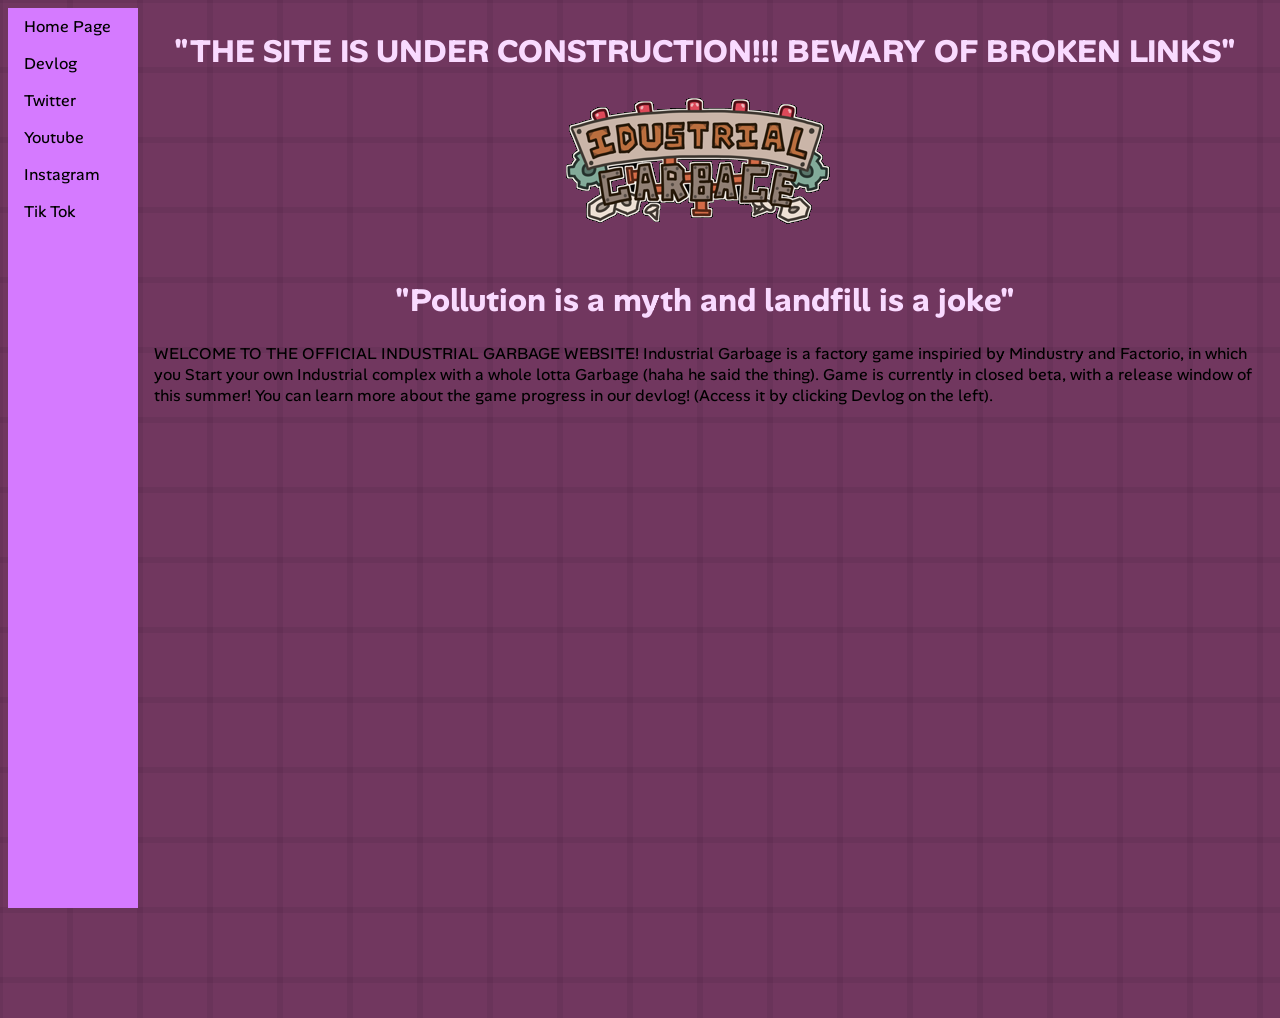
==== index.html @ 5db80669 "proper text placement" ====
<!DOCTYPE html>
<html>
    <head>
      <title>HOME: Industrial Garbage</title>
      <meta name="viewport" content="width=device-width, initial-scale=1">
      <link href='https://fonts.googleapis.com/css?family=Alan Sans' rel='stylesheet'>

          <style>
            body { background-image: url("Images/background.png");
            font-family: 'Alan Sans';font-size: 16px;}

            h1 { color: rgb(249, 218, 255); text-align: center; }

            ul  { list-style-type: none;
            margin: 0;
            padding: 0;
            width: 130px;
            background-color: #d57aff;
            position: fixed;
            height: 100vh;
            overflow: auto; }

            li a { display: block;
            color: black;
            padding: 8px 16px;
            text-decoration: none; }

            li a:hover { background-color: #d5fd89;
            color: rgb(31, 46, 31); }

          </style>

          <link rel="icon" type="image/x-icon" href="Images/icon.png">
    </head>

<body>
    <ul>

      <li><a href="index.html">Home Page</a></li>
      <li><a href="devlog.html">Devlog</a></li>
      <li><a href="https://x.com/IndustGarbage">Twitter</a></li>
      <li><a href="https://www.youtube.com/@IndustrialGarbage">Youtube</a></li>
      <li><a href="ttps://www.instagram.com/industrialgarbagegame/">Instagram</a></li>
      <li><a href="https://www.tiktok.com/@industrialgarbagegame">Tik Tok</a></li>

    </ul>

    <div class="main", style="margin-left:130px;padding:1px 16px;height:1000px;">
      <h1>"THE SITE IS UNDER CONSTRUCTION!!! BEWARY OF BROKEN LINKS"</h1>
        <div style="text-align: center"><img src="Images/logo2.png" alt="Game logo by SuprrSlimeBoiii"></div>
          <h1>"Pollution is a myth and landfill is a joke"</h1>
          <a>WELCOME TO THE OFFICIAL INDUSTRIAL GARBAGE WEBSITE!</a>
          <a>Industrial Garbage is a factory game inspiried by Mindustry and Factorio, in which you
            Start your own Industrial complex with a whole lotta Garbage (haha he said the thing). </a>
          <a> Game is currently in closed beta, with a release window of this summer! You can learn more about the game progress
            in our devlog! (Access it by clicking Devlog on the left). </a>

          
            


    </div>    
  </body>
</html>
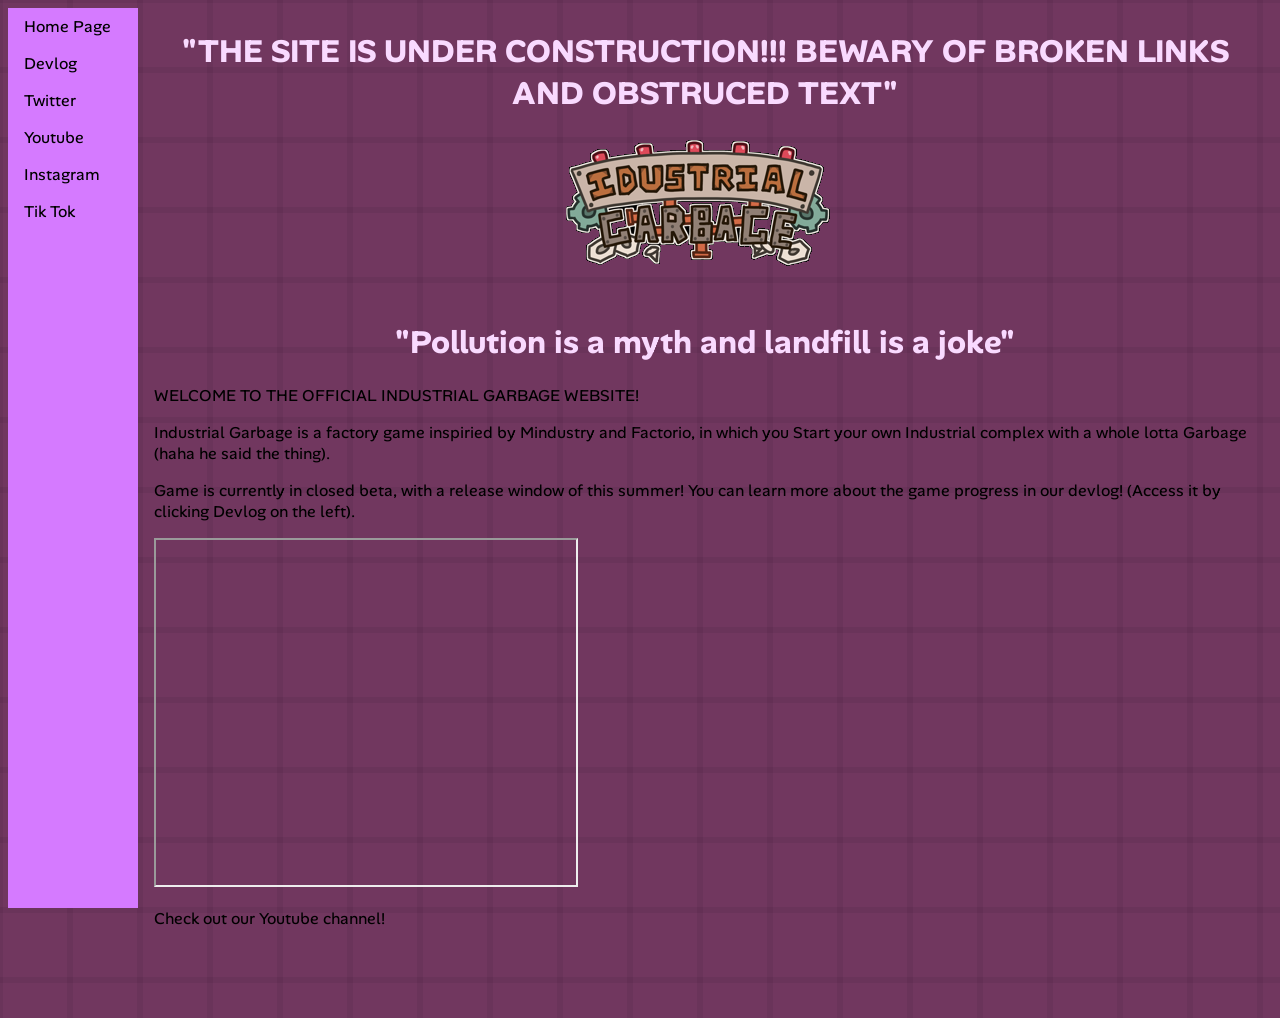
==== commit ac4af1d9: "Update index.html" ====
--- a/index.html
+++ b/index.html
@@ -40,20 +40,28 @@
       <li><a href="devlog.html">Devlog</a></li>
       <li><a href="https://x.com/IndustGarbage">Twitter</a></li>
       <li><a href="https://www.youtube.com/@IndustrialGarbage">Youtube</a></li>
-      <li><a href="ttps://www.instagram.com/industrialgarbagegame/">Instagram</a></li>
+      <li><a href="https://www.instagram.com/industrialgarbagegame">Instagram</a></li>
       <li><a href="https://www.tiktok.com/@industrialgarbagegame">Tik Tok</a></li>
 
     </ul>
 
     <div class="main", style="margin-left:130px;padding:1px 16px;height:1000px;">
-      <h1>"THE SITE IS UNDER CONSTRUCTION!!! BEWARY OF BROKEN LINKS"</h1>
+      
+      <h1>"THE SITE IS UNDER CONSTRUCTION!!! BEWARY OF BROKEN LINKS AND OBSTRUCED TEXT"</h1>
+
         <div style="text-align: center"><img src="Images/logo2.png" alt="Game logo by SuprrSlimeBoiii"></div>
+
           <h1>"Pollution is a myth and landfill is a joke"</h1>
-          <a>WELCOME TO THE OFFICIAL INDUSTRIAL GARBAGE WEBSITE!</a>
-          <a>Industrial Garbage is a factory game inspiried by Mindustry and Factorio, in which you
-            Start your own Industrial complex with a whole lotta Garbage (haha he said the thing). </a>
-          <a> Game is currently in closed beta, with a release window of this summer! You can learn more about the game progress
-            in our devlog! (Access it by clicking Devlog on the left). </a>
+
+          <p>WELCOME TO THE OFFICIAL INDUSTRIAL GARBAGE WEBSITE!</p>
+          <p>Industrial Garbage is a factory game inspiried by Mindustry and Factorio, in which you
+            Start your own Industrial complex with a whole lotta Garbage (haha he said the thing). </p>
+          <p> Game is currently in closed beta, with a release window of this summer! You can learn more about the game progress
+            in our devlog! (Access it by clicking Devlog on the left). </p>
+          
+            <iframe width="420" height="345" src="https://www.youtube.com/shorts/hshiPar2Ot8">
+            </iframe>
+            <p>Check out our Youtube channel!</p>
 
           
             
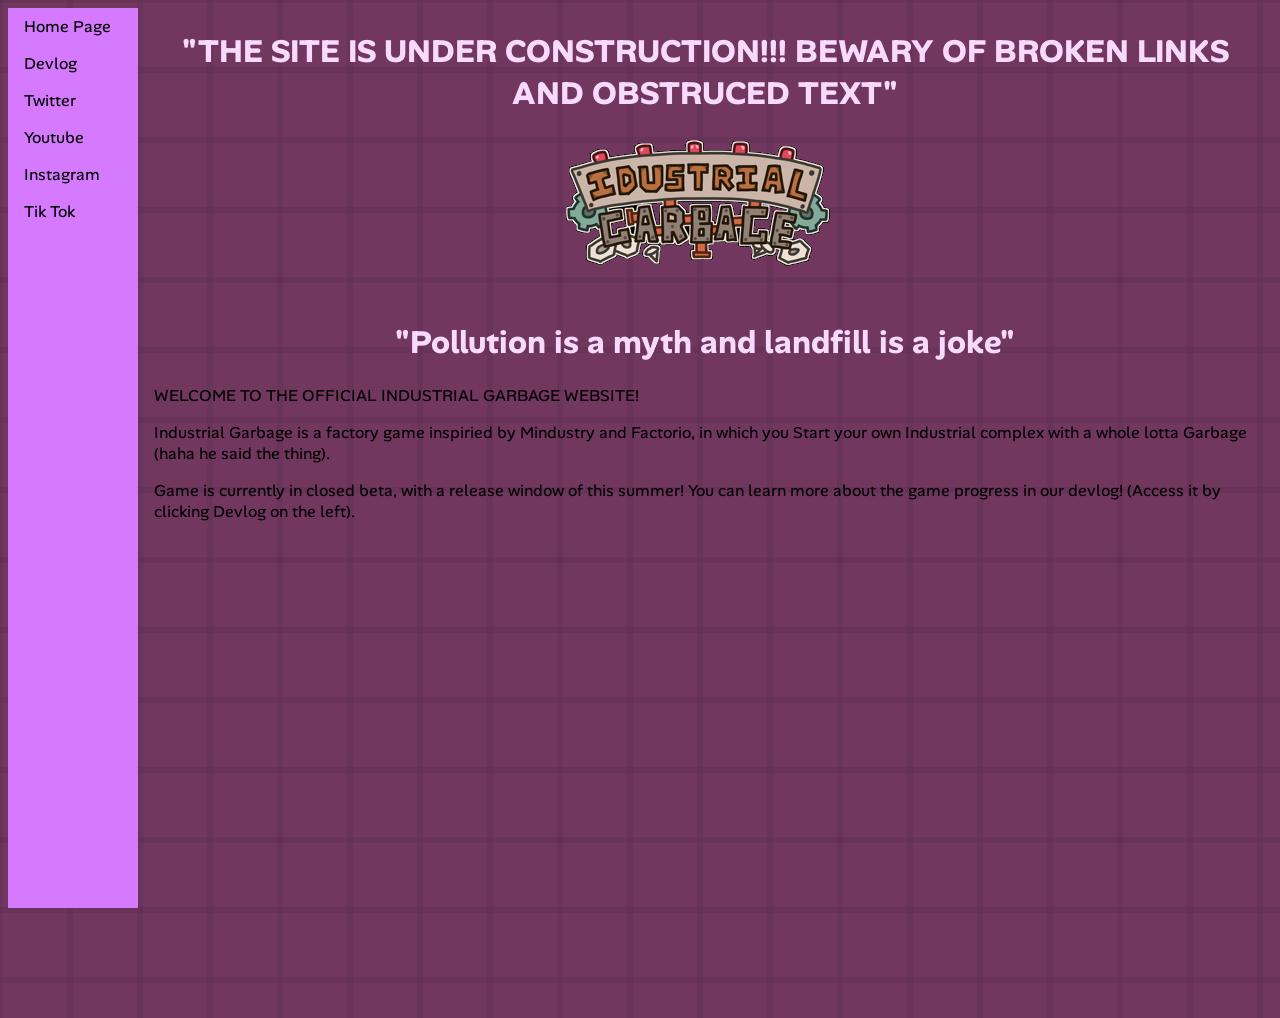
==== commit 8130e0f7: "devlog" ====
--- a/index.html
+++ b/index.html
@@ -59,9 +59,6 @@
           <p> Game is currently in closed beta, with a release window of this summer! You can learn more about the game progress
             in our devlog! (Access it by clicking Devlog on the left). </p>
           
-            <iframe width="420" height="345" src="https://www.youtube.com/shorts/hshiPar2Ot8">
-            </iframe>
-            <p>Check out our Youtube channel!</p>
 
           
             
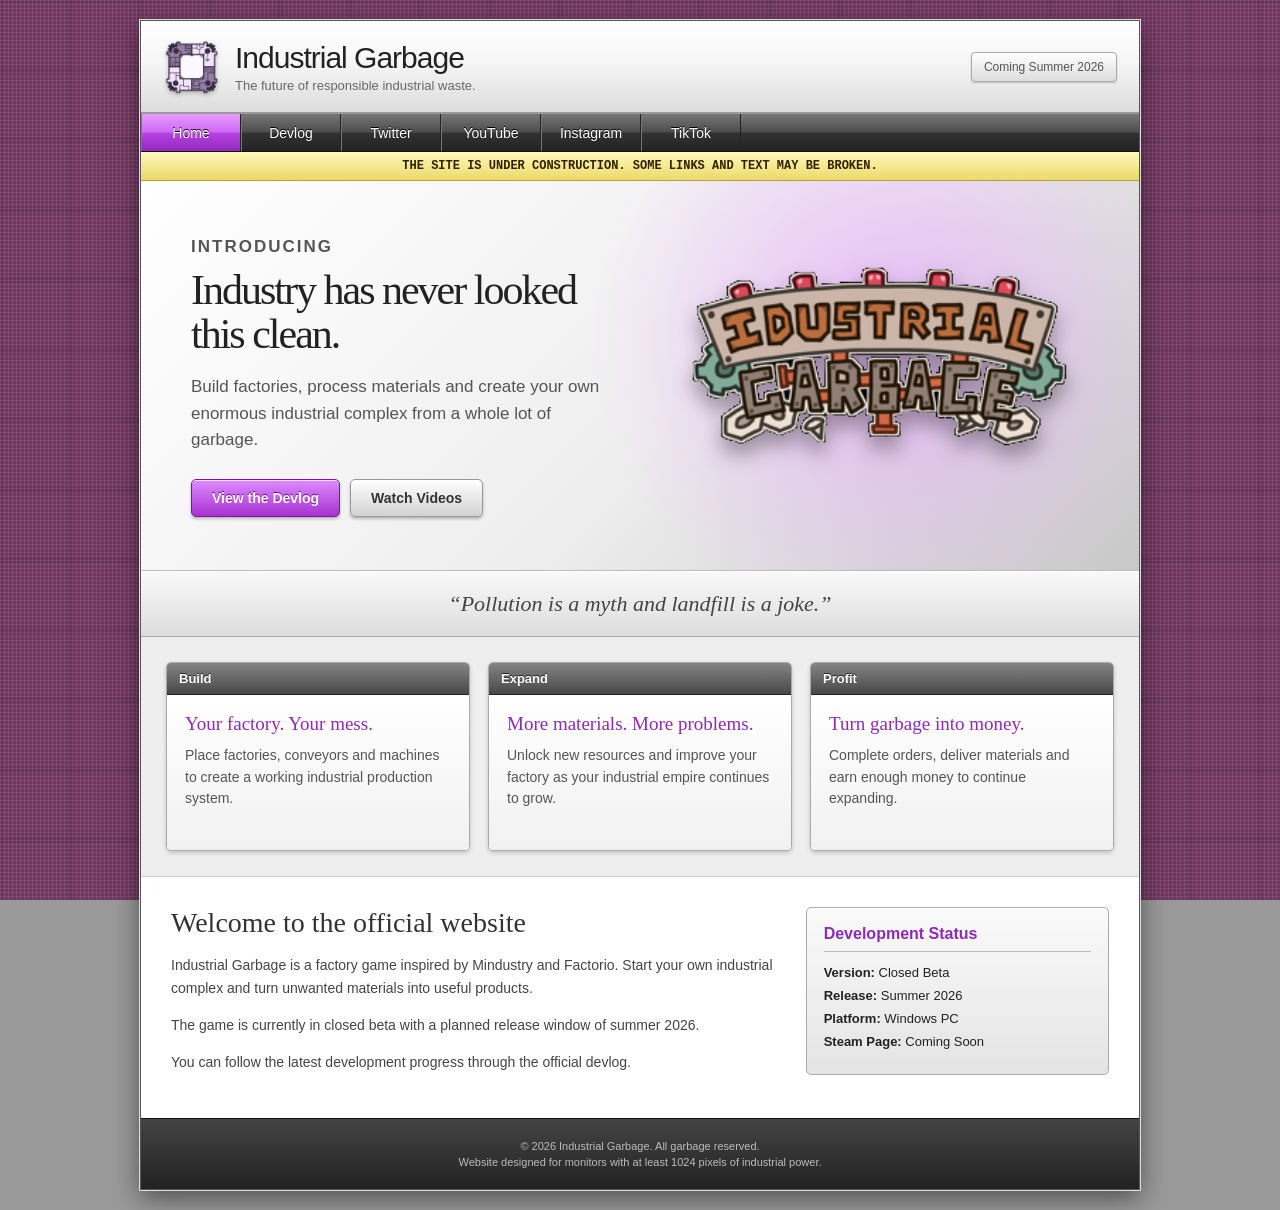
==== commit af932efe: "made the website look a bit better, but defo can be worked on" ====
--- a/index.html
+++ b/index.html
@@ -1,69 +1,177 @@
-<!DOCTYPE html>
-<html>
-    <head>
-      <title>HOME: Industrial Garbage</title>
-      <meta name="viewport" content="width=device-width, initial-scale=1">
-      <link href='https://fonts.googleapis.com/css?family=Alan Sans' rel='stylesheet'>
-
-          <style>
-            body { background-image: url("Images/background.png");
-            font-family: 'Alan Sans';font-size: 16px;}
-
-            h1 { color: rgb(249, 218, 255); text-align: center; }
-
-            ul  { list-style-type: none;
-            margin: 0;
-            padding: 0;
-            width: 130px;
-            background-color: #d57aff;
-            position: fixed;
-            height: 100vh;
-            overflow: auto; }
-
-            li a { display: block;
-            color: black;
-            padding: 8px 16px;
-            text-decoration: none; }
-
-            li a:hover { background-color: #d5fd89;
-            color: rgb(31, 46, 31); }
-
-          </style>
-
-          <link rel="icon" type="image/x-icon" href="Images/icon.png">
-    </head>
-
-<body>
-    <ul>
-
-      <li><a href="index.html">Home Page</a></li>
-      <li><a href="devlog.html">Devlog</a></li>
-      <li><a href="https://x.com/IndustGarbage">Twitter</a></li>
-      <li><a href="https://www.youtube.com/@IndustrialGarbage">Youtube</a></li>
-      <li><a href="https://www.instagram.com/industrialgarbagegame">Instagram</a></li>
-      <li><a href="https://www.tiktok.com/@industrialgarbagegame">Tik Tok</a></li>
-
-    </ul>
-
-    <div class="main", style="margin-left:130px;padding:1px 16px;height:1000px;">
-      
-      <h1>"THE SITE IS UNDER CONSTRUCTION!!! BEWARY OF BROKEN LINKS AND OBSTRUCED TEXT"</h1>
-
-        <div style="text-align: center"><img src="Images/logo2.png" alt="Game logo by SuprrSlimeBoiii"></div>
-
-          <h1>"Pollution is a myth and landfill is a joke"</h1>
-
-          <p>WELCOME TO THE OFFICIAL INDUSTRIAL GARBAGE WEBSITE!</p>
-          <p>Industrial Garbage is a factory game inspiried by Mindustry and Factorio, in which you
-            Start your own Industrial complex with a whole lotta Garbage (haha he said the thing). </p>
-          <p> Game is currently in closed beta, with a release window of this summer! You can learn more about the game progress
-            in our devlog! (Access it by clicking Devlog on the left). </p>
-          
-
-          
-            
-
-
-    </div>    
-  </body>
+<!DOCTYPE html>
+<html lang="en">
+<head>
+    <meta charset="UTF-8">
+    <meta name="viewport" content="width=device-width, initial-scale=1.0">
+
+    <title>Industrial Garbage</title>
+
+    <link rel="icon" type="image/x-icon" href="Images/icon.png">
+    <link rel="stylesheet" href="style.css">
+</head>
+
+<body>
+
+    <div class="website">
+
+        <header class="top-header">
+            <div class="brand-area">
+                <img src="Images/icon.png" alt="Industrial Garbage icon" class="site-icon">
+
+                <div>
+                    <h1>Industrial Garbage</h1>
+                    <p>The future of responsible industrial waste.</p>
+                </div>
+            </div>
+
+            <div class="release-label">
+                Coming Summer 2026
+            </div>
+        </header>
+
+        <nav class="main-navigation">
+            <a href="index.html" class="active">Home</a>
+            <a href="devlog.html">Devlog</a>
+            <a href="https://x.com/IndustGarbage" target="_blank">Twitter</a>
+            <a href="https://www.youtube.com/@IndustrialGarbage" target="_blank">YouTube</a>
+            <a href="https://www.instagram.com/industrialgarbagegame" target="_blank">Instagram</a>
+            <a href="https://www.tiktok.com/@industrialgarbagegame" target="_blank">TikTok</a>
+        </nav>
+
+        <main>
+
+            <section class="notice-bar">
+                THE SITE IS UNDER CONSTRUCTION. SOME LINKS AND TEXT MAY BE BROKEN.
+            </section>
+
+            <section class="hero-section">
+
+                <div class="hero-text">
+                    <p class="small-heading">INTRODUCING</p>
+
+                    <h2>Industry has never looked this clean.</h2>
+
+                    <p>
+                        Build factories, process materials and create your own enormous
+                        industrial complex from a whole lot of garbage.
+                    </p>
+
+                    <div class="hero-buttons">
+                        <a href="devlog.html" class="main-button">View the Devlog</a>
+
+                        <a href="https://www.youtube.com/@IndustrialGarbage"
+                           target="_blank"
+                           class="secondary-button">
+                            Watch Videos
+                        </a>
+                    </div>
+                </div>
+
+                <div class="hero-image-container">
+                    <img src="Images/logo2.png"
+                         alt="Industrial Garbage game logo"
+                         class="hero-logo">
+                </div>
+
+            </section>
+
+            <section class="quote-panel">
+                “Pollution is a myth and landfill is a joke.”
+            </section>
+
+            <section class="feature-grid">
+
+                <article class="feature-box">
+                    <div class="feature-header">
+                        Build
+                    </div>
+
+                    <div class="feature-content">
+                        <h3>Your factory. Your mess.</h3>
+
+                        <p>
+                            Place factories, conveyors and machines to create a working
+                            industrial production system.
+                        </p>
+                    </div>
+                </article>
+
+                <article class="feature-box">
+                    <div class="feature-header">
+                        Expand
+                    </div>
+
+                    <div class="feature-content">
+                        <h3>More materials. More problems.</h3>
+
+                        <p>
+                            Unlock new resources and improve your factory as your industrial
+                            empire continues to grow.
+                        </p>
+                    </div>
+                </article>
+
+                <article class="feature-box">
+                    <div class="feature-header">
+                        Profit
+                    </div>
+
+                    <div class="feature-content">
+                        <h3>Turn garbage into money.</h3>
+
+                        <p>
+                            Complete orders, deliver materials and earn enough money to
+                            continue expanding.
+                        </p>
+                    </div>
+                </article>
+
+            </section>
+
+            <section class="information-panel">
+
+                <div class="information-main">
+                    <h2>Welcome to the official website</h2>
+
+                    <p>
+                        Industrial Garbage is a factory game inspired by Mindustry and
+                        Factorio. Start your own industrial complex and turn unwanted
+                        materials into useful products.
+                    </p>
+
+                    <p>
+                        The game is currently in closed beta with a planned release window
+                        of summer 2026.
+                    </p>
+
+                    <p>
+                        You can follow the latest development progress through the official
+                        devlog.
+                    </p>
+                </div>
+
+                <aside class="status-box">
+                    <h3>Development Status</h3>
+
+                    <p><strong>Version:</strong> Closed Beta</p>
+                    <p><strong>Release:</strong> Summer 2026</p>
+                    <p><strong>Platform:</strong> Windows PC</p>
+                    <p><strong>Steam Page:</strong> Coming Soon</p>
+                </aside>
+
+            </section>
+
+        </main>
+
+        <footer>
+            <p>© 2026 Industrial Garbage. All garbage reserved.</p>
+
+            <p>
+                Website designed for monitors with at least 1024 pixels of industrial power.
+            </p>
+        </footer>
+
+    </div>
+
+</body>
 </html>
--- a/style.css
+++ b/style.css
@@ -0,0 +1,680 @@
+
+/* for the love of your penis dp please don't touch the css */
+* {
+    box-sizing: border-box;
+}
+
+html {
+    min-height: 100%;
+}
+
+body {
+    margin: 0;
+    min-height: 100vh;
+    background-color: #9a9a9a;
+    background-image:
+        linear-gradient(rgba(255, 255, 255, 0.08) 1px, transparent 1px),
+        linear-gradient(90deg, rgba(255, 255, 255, 0.08) 1px, transparent 1px),
+        url("Images/background.png");
+    background-size:
+        4px 4px,
+        4px 4px,
+        auto;
+    background-attachment: fixed;
+    color: #222222;
+    font-family: Arial, Helvetica, sans-serif;
+    font-size: 14px;
+}
+
+.website {
+    width: min(1000px, calc(100% - 30px));
+    margin: 20px auto;
+    background-color: #ffffff;
+    border: 1px solid #555555;
+    box-shadow:
+        0 0 0 1px #dddddd,
+        0 8px 25px rgba(0, 0, 0, 0.5);
+}
+
+.top-header {
+    min-height: 92px;
+    padding: 15px 22px;
+    display: flex;
+    align-items: center;
+    justify-content: space-between;
+    gap: 20px;
+    background:
+        linear-gradient(
+            to bottom,
+            #ffffff 0%,
+            #f6f6f6 45%,
+            #dddddd 100%
+        );
+    border-bottom: 1px solid #999999;
+}
+
+.brand-area {
+    display: flex;
+    align-items: center;
+    gap: 14px;
+}
+
+.site-icon {
+    width: 58px;
+    height: 58px;
+    object-fit: contain;
+    filter: drop-shadow(0 2px 2px rgba(0, 0, 0, 0.25));
+}
+
+.brand-area h1 {
+    margin: 0 0 3px;
+    color: #222222;
+    font-family: "Trebuchet MS", Arial, sans-serif;
+    font-size: 30px;
+    font-weight: normal;
+    letter-spacing: -1px;
+}
+
+.brand-area p {
+    margin: 0;
+    color: #686868;
+    font-size: 13px;
+}
+
+.release-label {
+    padding: 7px 12px;
+    color: #555555;
+    background:
+        linear-gradient(
+            to bottom,
+            #ffffff,
+            #dddddd
+        );
+    border: 1px solid #aaaaaa;
+    border-radius: 4px;
+    box-shadow:
+        inset 0 1px 0 #ffffff,
+        0 1px 2px rgba(0, 0, 0, 0.2);
+    font-size: 12px;
+    white-space: nowrap;
+}
+
+.main-navigation {
+    display: flex;
+    min-height: 38px;
+    background:
+        linear-gradient(
+            to bottom,
+            #777777 0%,
+            #4d4d4d 48%,
+            #323232 52%,
+            #222222 100%
+        );
+    border-top: 1px solid #999999;
+    border-bottom: 1px solid #111111;
+}
+
+.main-navigation a {
+    min-width: 100px;
+    padding: 11px 16px 10px;
+    color: #ffffff;
+    text-align: center;
+    text-decoration: none;
+    text-shadow: 0 -1px 0 #000000;
+    border-right: 1px solid #222222;
+    border-left: 1px solid #777777;
+}
+
+.main-navigation a:hover,
+.main-navigation a.active {
+    background:
+        linear-gradient(
+            to bottom,
+            #e69cff 0%,
+            #cf69f5 48%,
+            #b743e1 52%,
+            #9227bd 100%
+        );
+}
+
+.notice-bar {
+    padding: 7px 15px;
+    color: #312100;
+    background:
+        linear-gradient(
+            to bottom,
+            #fff9bd,
+            #ecd968
+        );
+    border-bottom: 1px solid #b2a044;
+    text-align: center;
+    font-family: "Courier New", monospace;
+    font-size: 12px;
+    font-weight: bold;
+}
+
+main {
+    background:
+        linear-gradient(
+            to bottom,
+            #eeeeee 0,
+            #ffffff 170px
+        );
+}
+
+.hero-section {
+    min-height: 390px;
+    display: grid;
+    grid-template-columns: 1fr 1fr;
+    align-items: center;
+    overflow: hidden;
+    border-bottom: 1px solid #bbbbbb;
+    background:
+        radial-gradient(
+            circle at 75% 40%,
+            rgba(229, 156, 255, 0.6),
+            transparent 38%
+        ),
+        linear-gradient(
+            135deg,
+            #ffffff 0%,
+            #eeeeee 55%,
+            #c8c8c8 100%
+        );
+}
+
+.hero-text {
+    padding: 50px 25px 50px 50px;
+}
+
+.small-heading {
+    margin: 0 0 8px;
+    color: #8d2bb3;
+    font-size: 11px;
+    font-weight: bold;
+    letter-spacing: 2px;
+}
+
+.hero-text h2,
+.page-heading h2 {
+    margin: 0 0 18px;
+    color: #222222;
+    font-family: Georgia, "Times New Roman", serif;
+    font-size: 42px;
+    font-weight: normal;
+    line-height: 1.05;
+    letter-spacing: -2px;
+}
+
+.hero-text p {
+    max-width: 470px;
+    color: #555555;
+    font-size: 17px;
+    line-height: 1.55;
+}
+
+.hero-image-container {
+    padding: 30px;
+    text-align: center;
+}
+
+.hero-logo {
+    width: 100%;
+    max-width: 420px;
+    height: auto;
+    filter: drop-shadow(0 12px 10px rgba(0, 0, 0, 0.32));
+}
+
+.hero-buttons {
+    margin-top: 26px;
+    display: flex;
+    flex-wrap: wrap;
+    gap: 10px;
+}
+
+.main-button,
+.secondary-button {
+    display: inline-block;
+    padding: 10px 20px;
+    border-radius: 5px;
+    text-decoration: none;
+    font-weight: bold;
+    box-shadow:
+        inset 0 1px 0 rgba(255, 255, 255, 0.7),
+        0 2px 3px rgba(0, 0, 0, 0.25);
+}
+
+.main-button {
+    color: #ffffff;
+    background:
+        linear-gradient(
+            to bottom,
+            #dd8cff,
+            #a832d0
+        );
+    border: 1px solid #7e159f;
+    text-shadow: 0 -1px 0 #67107e;
+}
+
+.main-button:hover {
+    background:
+        linear-gradient(
+            to bottom,
+            #ebaaff,
+            #bd48e4
+        );
+}
+
+.secondary-button {
+    color: #333333;
+    background:
+        linear-gradient(
+            to bottom,
+            #ffffff,
+            #d2d2d2
+        );
+    border: 1px solid #999999;
+}
+
+.secondary-button:hover {
+    background:
+        linear-gradient(
+            to bottom,
+            #ffffff,
+            #e8f8bb
+        );
+}
+
+.quote-panel {
+    padding: 19px 20px;
+    color: #444444;
+    background:
+        linear-gradient(
+            to bottom,
+            #f9f9f9,
+            #dddddd
+        );
+    border-top: 1px solid #ffffff;
+    border-bottom: 1px solid #aaaaaa;
+    text-align: center;
+    font-family: Georgia, "Times New Roman", serif;
+    font-size: 22px;
+    font-style: italic;
+}
+
+.feature-grid {
+    padding: 25px;
+    display: grid;
+    grid-template-columns: repeat(3, 1fr);
+    gap: 18px;
+    background-color: #eeeeee;
+}
+
+.feature-box,
+.sidebar-panel {
+    overflow: hidden;
+    background-color: #ffffff;
+    border: 1px solid #aaaaaa;
+    border-radius: 5px;
+    box-shadow:
+        inset 0 1px 0 #ffffff,
+        0 2px 4px rgba(0, 0, 0, 0.18);
+}
+
+.feature-header,
+.sidebar-title {
+    padding: 8px 12px;
+    color: #ffffff;
+    background:
+        linear-gradient(
+            to bottom,
+            #858585,
+            #484848
+        );
+    border-bottom: 1px solid #222222;
+    text-shadow: 0 -1px 0 #222222;
+    font-size: 13px;
+    font-weight: bold;
+}
+
+.feature-content {
+    min-height: 155px;
+    padding: 18px;
+    background:
+        linear-gradient(
+            to bottom,
+            #ffffff,
+            #f1f1f1
+        );
+}
+
+.feature-content h3 {
+    margin: 0 0 10px;
+    color: #8d2bb3;
+    font-family: Georgia, "Times New Roman", serif;
+    font-size: 19px;
+    font-weight: normal;
+}
+
+.feature-content p {
+    margin: 0;
+    color: #555555;
+    line-height: 1.55;
+}
+
+.information-panel {
+    padding: 30px;
+    display: grid;
+    grid-template-columns: 2fr 1fr;
+    gap: 28px;
+    background-color: #ffffff;
+    border-top: 1px solid #cccccc;
+}
+
+.information-main h2 {
+    margin: 0 0 15px;
+    color: #333333;
+    font-family: Georgia, "Times New Roman", serif;
+    font-size: 28px;
+    font-weight: normal;
+}
+
+.information-main p {
+    color: #444444;
+    line-height: 1.65;
+}
+
+.status-box {
+    padding: 17px;
+    align-self: start;
+    background:
+        linear-gradient(
+            to bottom,
+            #fafafa,
+            #e4e4e4
+        );
+    border: 1px solid #aaaaaa;
+    border-radius: 5px;
+    box-shadow: inset 0 1px 0 #ffffff;
+}
+
+.status-box h3 {
+    margin: 0 0 13px;
+    padding-bottom: 8px;
+    color: #8d2bb3;
+    border-bottom: 1px solid #bbbbbb;
+    font-size: 16px;
+}
+
+.status-box p {
+    margin: 8px 0;
+    font-size: 13px;
+}
+
+.page-heading {
+    padding: 42px 40px;
+    background:
+        linear-gradient(
+            135deg,
+            #ffffff,
+            #dedede
+        );
+    border-bottom: 1px solid #bbbbbb;
+}
+
+.page-heading h2 {
+    font-size: 39px;
+}
+
+.page-heading > p:last-child {
+    margin-bottom: 0;
+    color: #555555;
+    font-size: 16px;
+}
+
+.devlog-layout {
+    padding: 25px;
+    display: grid;
+    grid-template-columns: minmax(0, 1fr) 230px;
+    gap: 22px;
+    align-items: start;
+    background-color: #e7e7e7;
+}
+
+.devlog-list {
+    display: flex;
+    flex-direction: column;
+    gap: 22px;
+}
+
+.devlog-entry {
+    overflow: hidden;
+    background-color: #ffffff;
+    border: 1px solid #999999;
+    border-radius: 5px;
+    box-shadow:
+        inset 0 1px 0 #ffffff,
+        0 2px 5px rgba(0, 0, 0, 0.2);
+}
+
+.devlog-date {
+    padding: 8px 14px;
+    color: #ffffff;
+    background:
+        linear-gradient(
+            to bottom,
+            #d782f7,
+            #a735cd
+        );
+    border-bottom: 1px solid #761394;
+    text-shadow: 0 -1px 0 #631174;
+    font-size: 12px;
+    font-weight: bold;
+}
+
+.devlog-content {
+    padding: 21px;
+}
+
+.devlog-content h2 {
+    margin: 0 0 15px;
+    color: #333333;
+    font-family: Georgia, "Times New Roman", serif;
+    font-size: 25px;
+    font-weight: normal;
+}
+
+.devlog-content p {
+    color: #444444;
+    line-height: 1.65;
+}
+
+.devlog-image {
+    display: block;
+    width: auto;
+    max-width: 100%;
+    height: auto;
+    margin: 16px auto;
+    padding: 5px;
+    background-color: #eeeeee;
+    border: 1px solid #999999;
+    box-shadow: 0 2px 5px rgba(0, 0, 0, 0.2);
+}
+
+.text-link {
+    display: inline-block;
+    margin: 5px 0;
+    color: #7f1eaa;
+    font-weight: bold;
+}
+
+.text-link:hover {
+    color: #3e8200;
+}
+
+.devlog-sidebar {
+    position: sticky;
+    top: 15px;
+    display: flex;
+    flex-direction: column;
+    gap: 15px;
+}
+
+.sidebar-content {
+    padding: 14px;
+    color: #444444;
+    background:
+        linear-gradient(
+            to bottom,
+            #ffffff,
+            #eeeeee
+        );
+    font-size: 12px;
+    line-height: 1.5;
+}
+
+.sidebar-content p:first-child {
+    margin-top: 0;
+}
+
+.sidebar-content p:last-child {
+    margin-bottom: 0;
+}
+
+.sidebar-links {
+    padding: 0;
+}
+
+.sidebar-links a {
+    display: block;
+    padding: 9px 12px;
+    color: #444444;
+    border-bottom: 1px solid #cccccc;
+    text-decoration: none;
+}
+
+.sidebar-links a:last-child {
+    border-bottom: none;
+}
+
+.sidebar-links a:hover {
+    color: #222222;
+    background-color: #d5fd89;
+}
+
+footer {
+    padding: 17px 20px;
+    color: #bcbcbc;
+    background:
+        linear-gradient(
+            to bottom,
+            #444444,
+            #222222
+        );
+    border-top: 1px solid #111111;
+    text-align: center;
+    font-size: 11px;
+}
+
+footer p {
+    margin: 4px;
+}
+
+@media screen and (max-width: 760px) {
+    .website {
+        width: 100%;
+        margin: 0;
+        border: none;
+    }
+
+    .top-header {
+        align-items: flex-start;
+        flex-direction: column;
+    }
+
+    .main-navigation {
+        flex-wrap: wrap;
+    }
+
+    .main-navigation a {
+        flex: 1 1 33.333%;
+        min-width: 0;
+    }
+
+    .hero-section {
+        grid-template-columns: 1fr;
+    }
+
+    .hero-text {
+        padding: 38px 25px 20px;
+        text-align: center;
+    }
+
+    .hero-text h2,
+    .page-heading h2 {
+        font-size: 34px;
+    }
+
+    .hero-buttons {
+        justify-content: center;
+    }
+
+    .hero-image-container {
+        padding-top: 10px;
+    }
+
+    .feature-grid {
+        grid-template-columns: 1fr;
+    }
+
+    .information-panel {
+        grid-template-columns: 1fr;
+    }
+
+    .devlog-layout {
+        grid-template-columns: 1fr;
+    }
+
+    .devlog-sidebar {
+        position: static;
+    }
+}
+
+@media screen and (max-width: 480px) {
+    .site-icon {
+        width: 45px;
+        height: 45px;
+    }
+
+    .brand-area h1 {
+        font-size: 23px;
+    }
+
+    .release-label {
+        white-space: normal;
+    }
+
+    .main-navigation a {
+        flex-basis: 50%;
+    }
+
+    .hero-text h2,
+    .page-heading h2 {
+        font-size: 29px;
+        letter-spacing: -1px;
+    }
+
+    .feature-grid,
+    .information-panel,
+    .devlog-layout {
+        padding: 14px;
+    }
+
+    .page-heading {
+        padding: 30px 20px;
+    }
+
+    .devlog-content {
+        padding: 16px;
+    }
+}
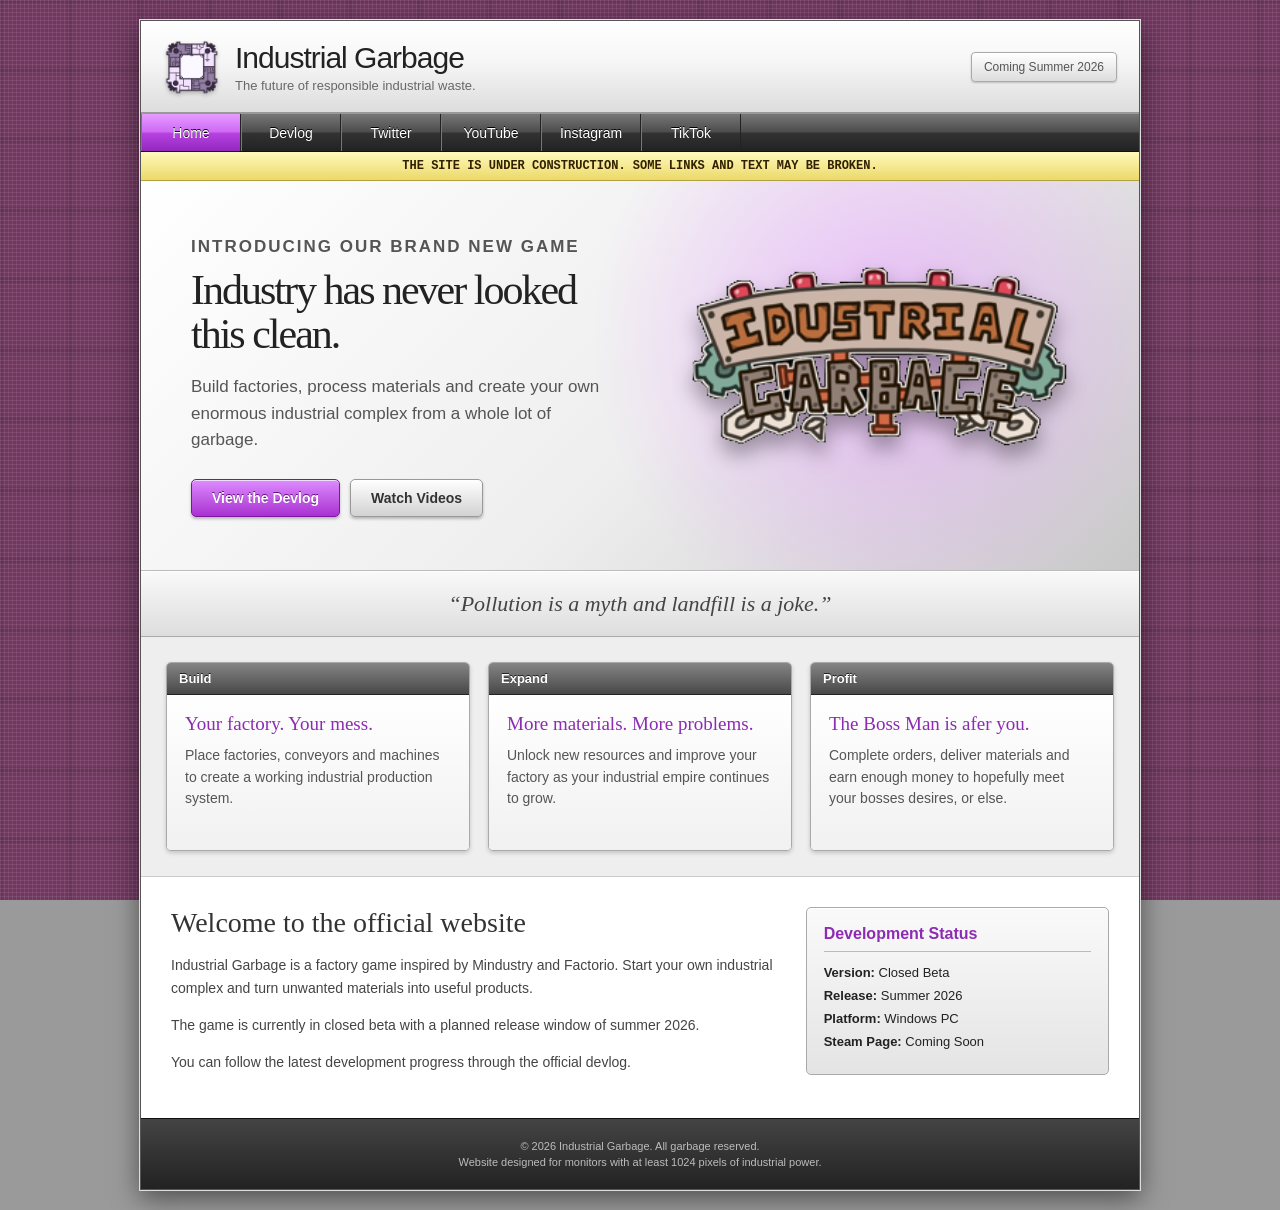
==== commit 593fa6a5: "Update index.html" ====
--- a/index.html
+++ b/index.html
@@ -47,7 +47,7 @@
             <section class="hero-section">
 
                 <div class="hero-text">
-                    <p class="small-heading">INTRODUCING</p>
+                    <p class="small-heading">INTRODUCING OUR BRAND NEW GAME</p>
 
                     <h2>Industry has never looked this clean.</h2>
 
@@ -117,11 +117,10 @@
                     </div>
 
                     <div class="feature-content">
-                        <h3>Turn garbage into money.</h3>
+                        <h3>The Boss Man is afer you.</h3>
 
                         <p>
-                            Complete orders, deliver materials and earn enough money to
-                            continue expanding.
+                            Complete orders, deliver materials and earn enough money to hopefully meet your bosses desires, or else.
                         </p>
                     </div>
                 </article>
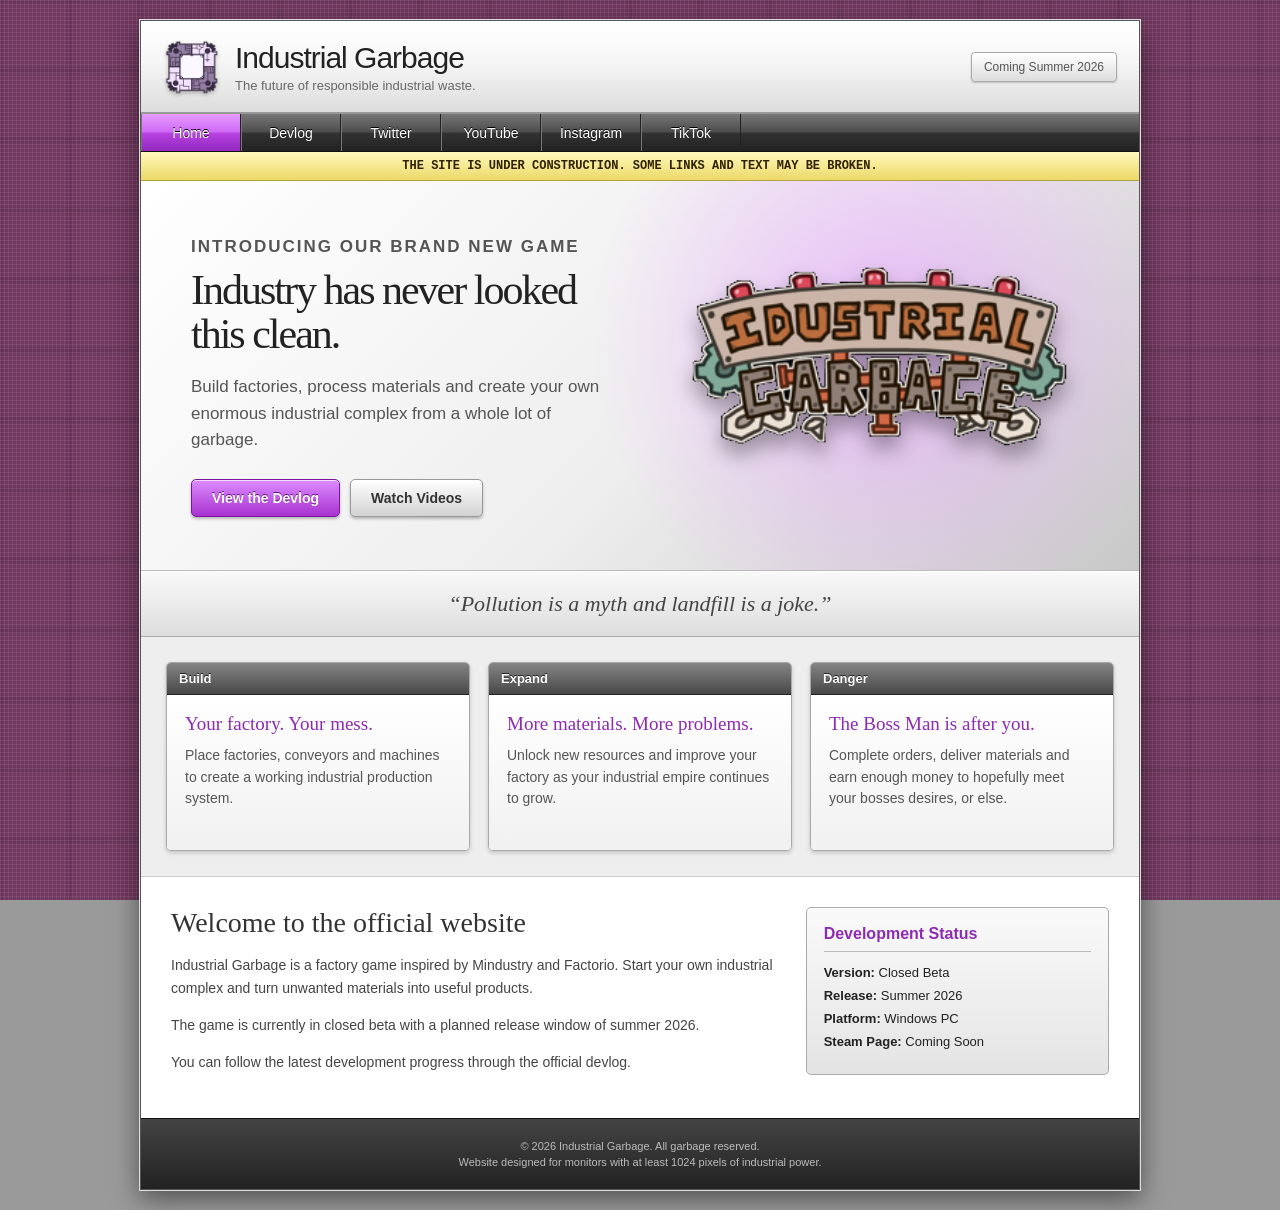
==== commit 79058a08: "NEW DEVLOG" ====
--- a/index.html
+++ b/index.html
@@ -113,11 +113,11 @@
 
                 <article class="feature-box">
                     <div class="feature-header">
-                        Profit
+                        Danger
                     </div>
 
                     <div class="feature-content">
-                        <h3>The Boss Man is afer you.</h3>
+                        <h3>The Boss Man is after you.</h3>
 
                         <p>
                             Complete orders, deliver materials and earn enough money to hopefully meet your bosses desires, or else.
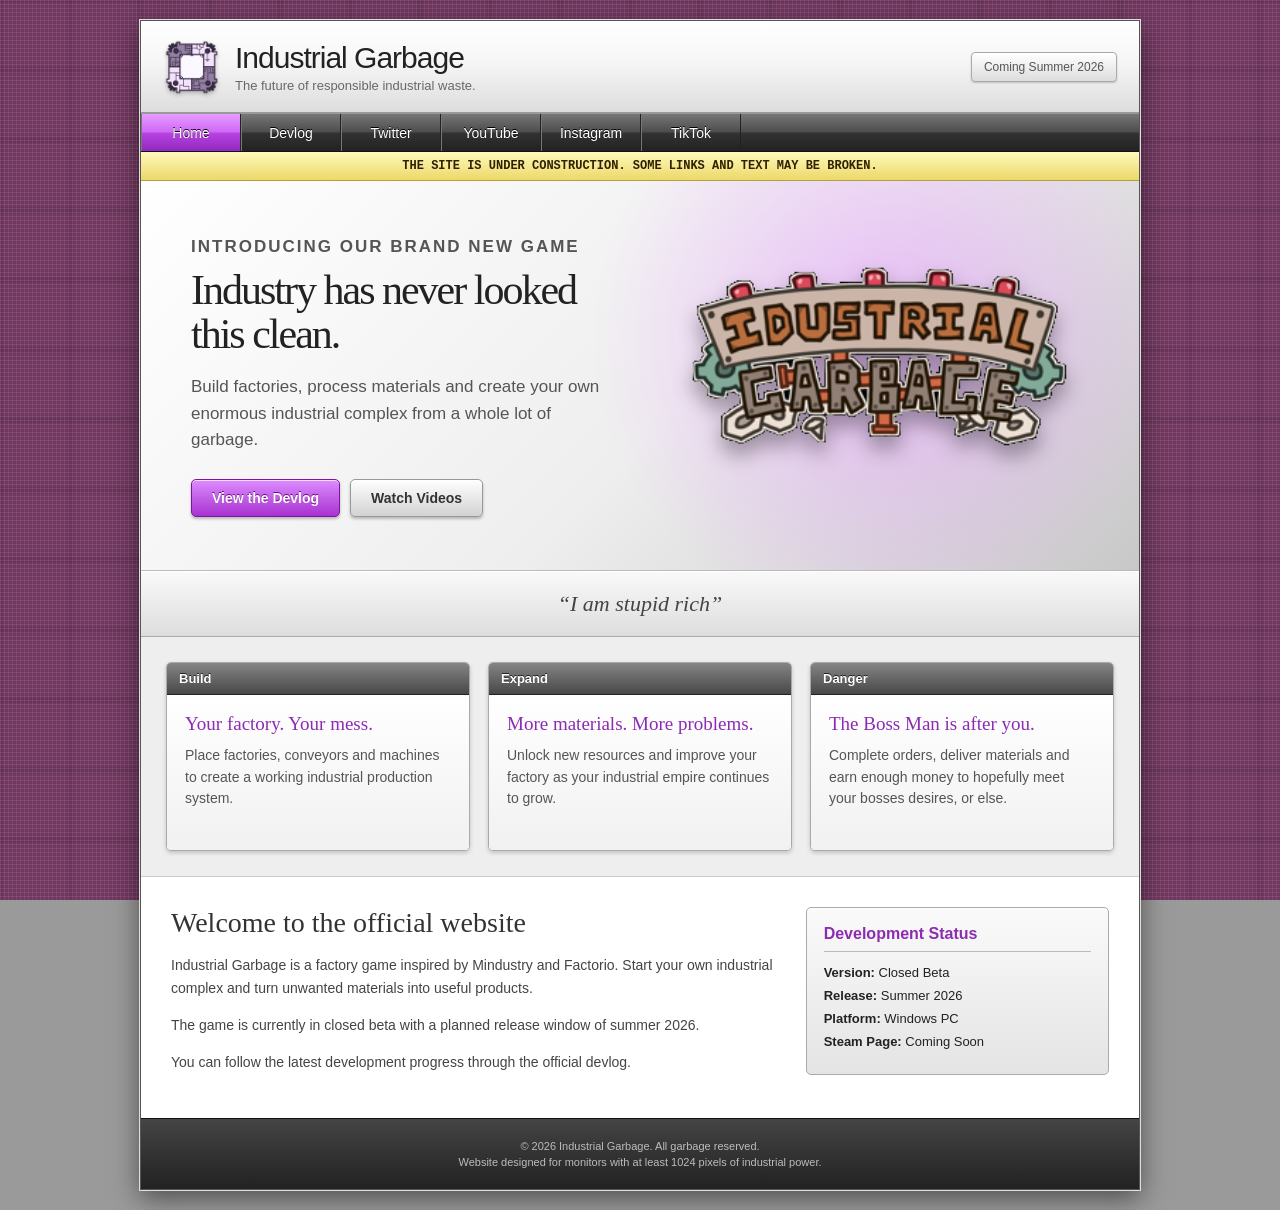
==== commit 927ebc06: "Update index.html" ====
--- a/index.html
+++ b/index.html
@@ -76,7 +76,7 @@
             </section>
 
             <section class="quote-panel">
-                “Pollution is a myth and landfill is a joke.”
+                “I am stupid rich”
             </section>
 
             <section class="feature-grid">
@@ -173,4 +173,4 @@
     </div>
 
 </body>
-</html>+</html>
